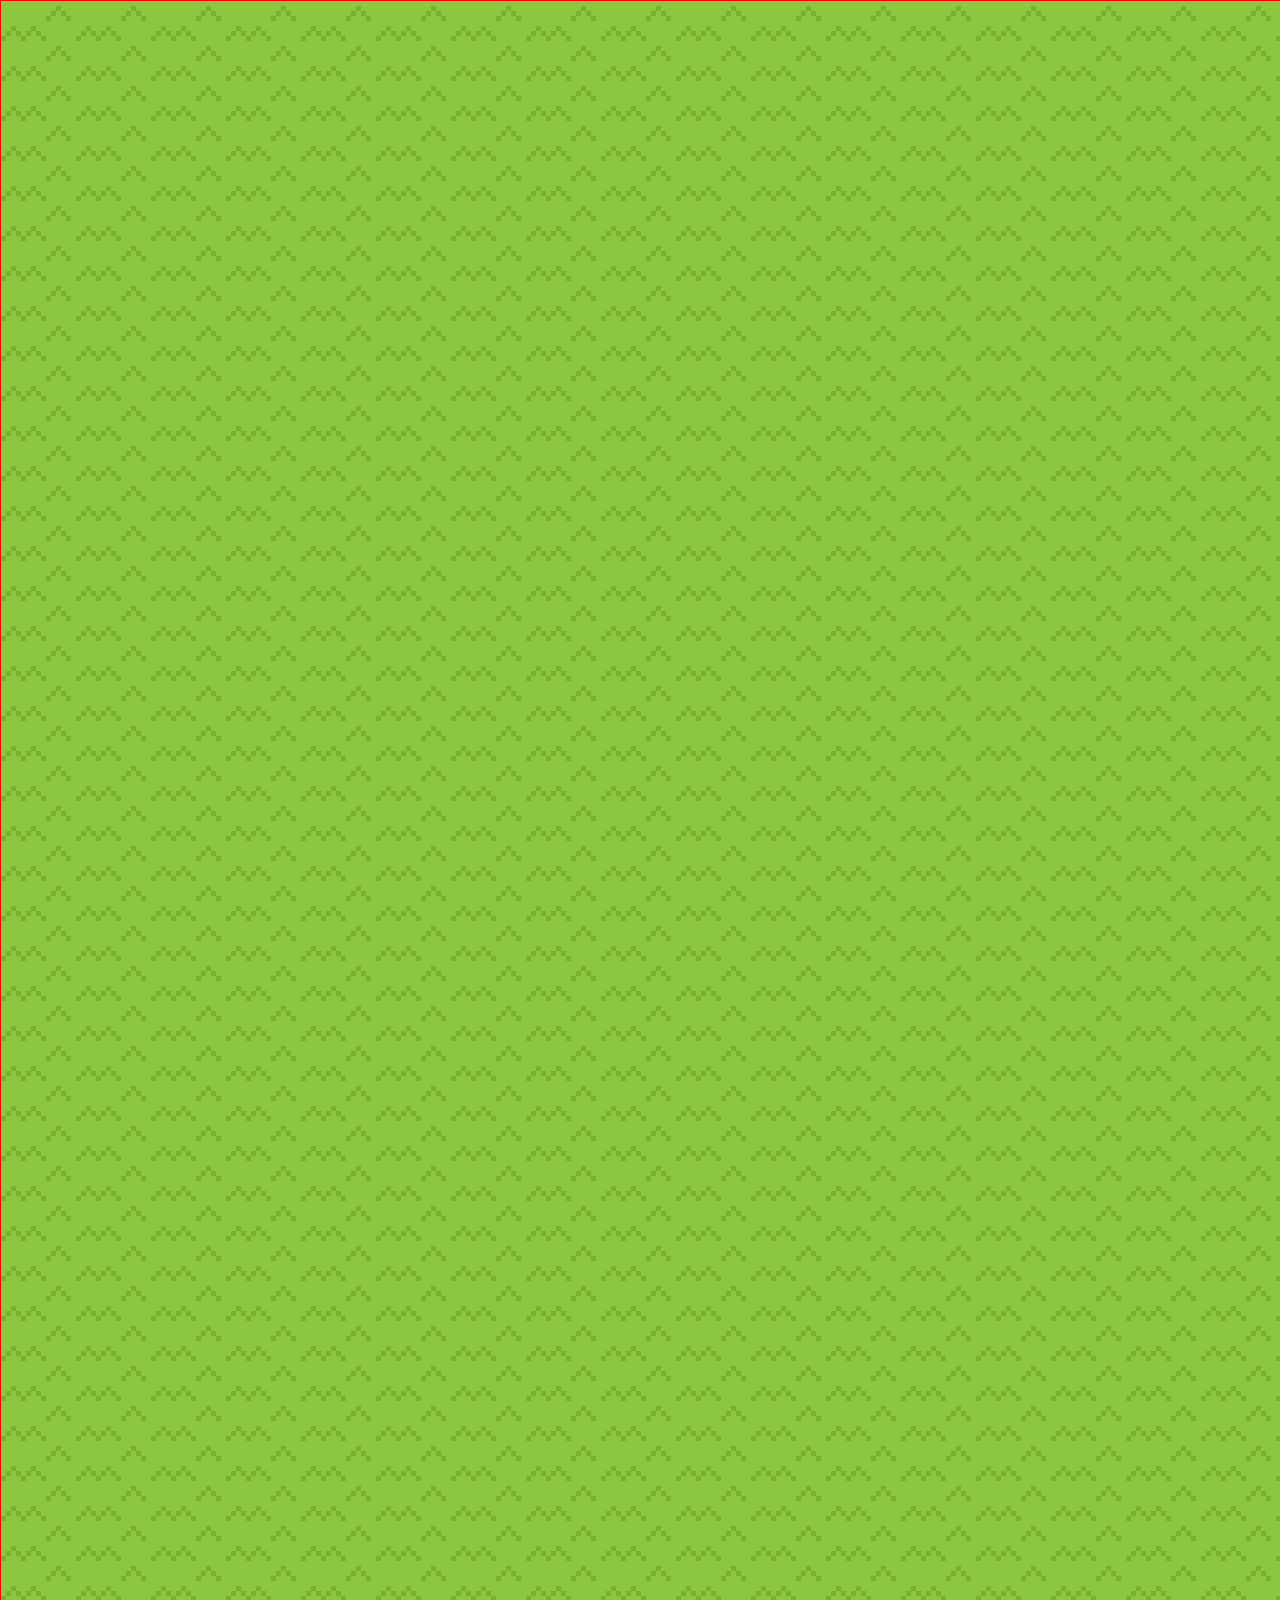
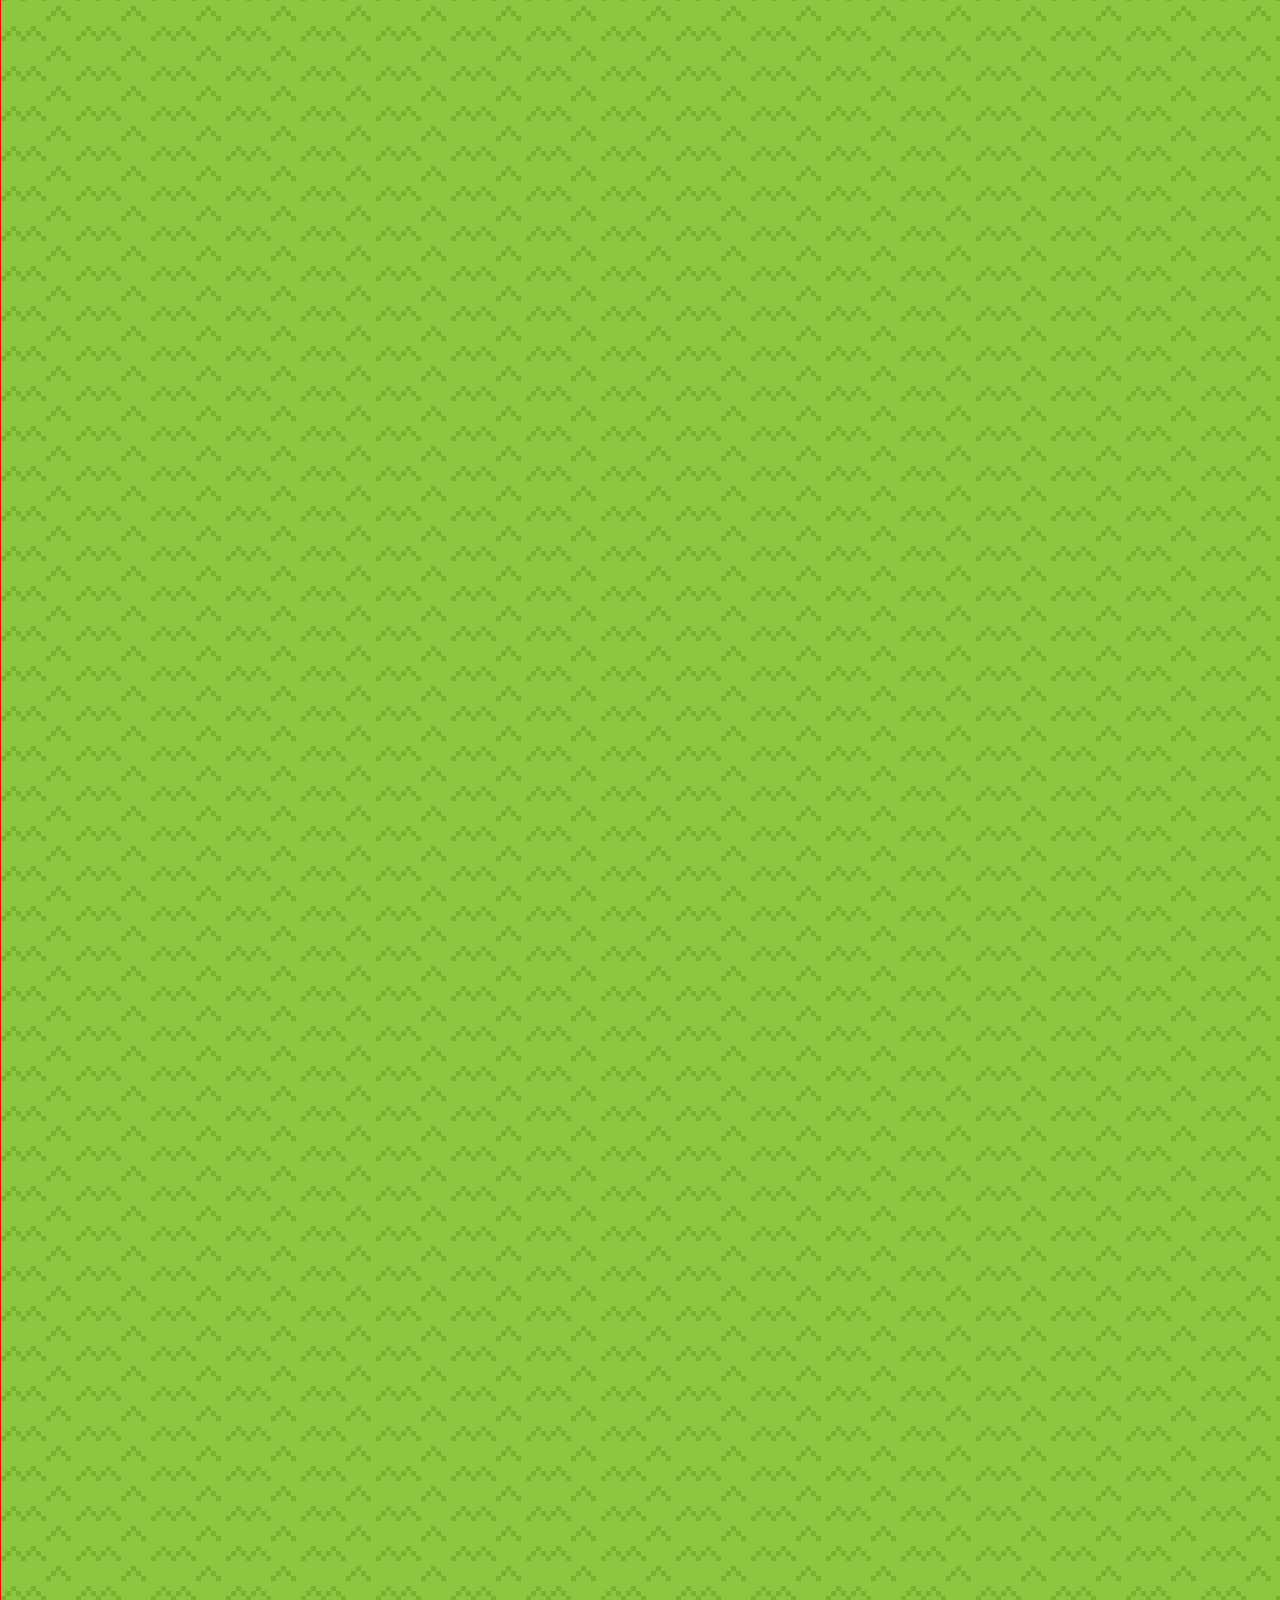
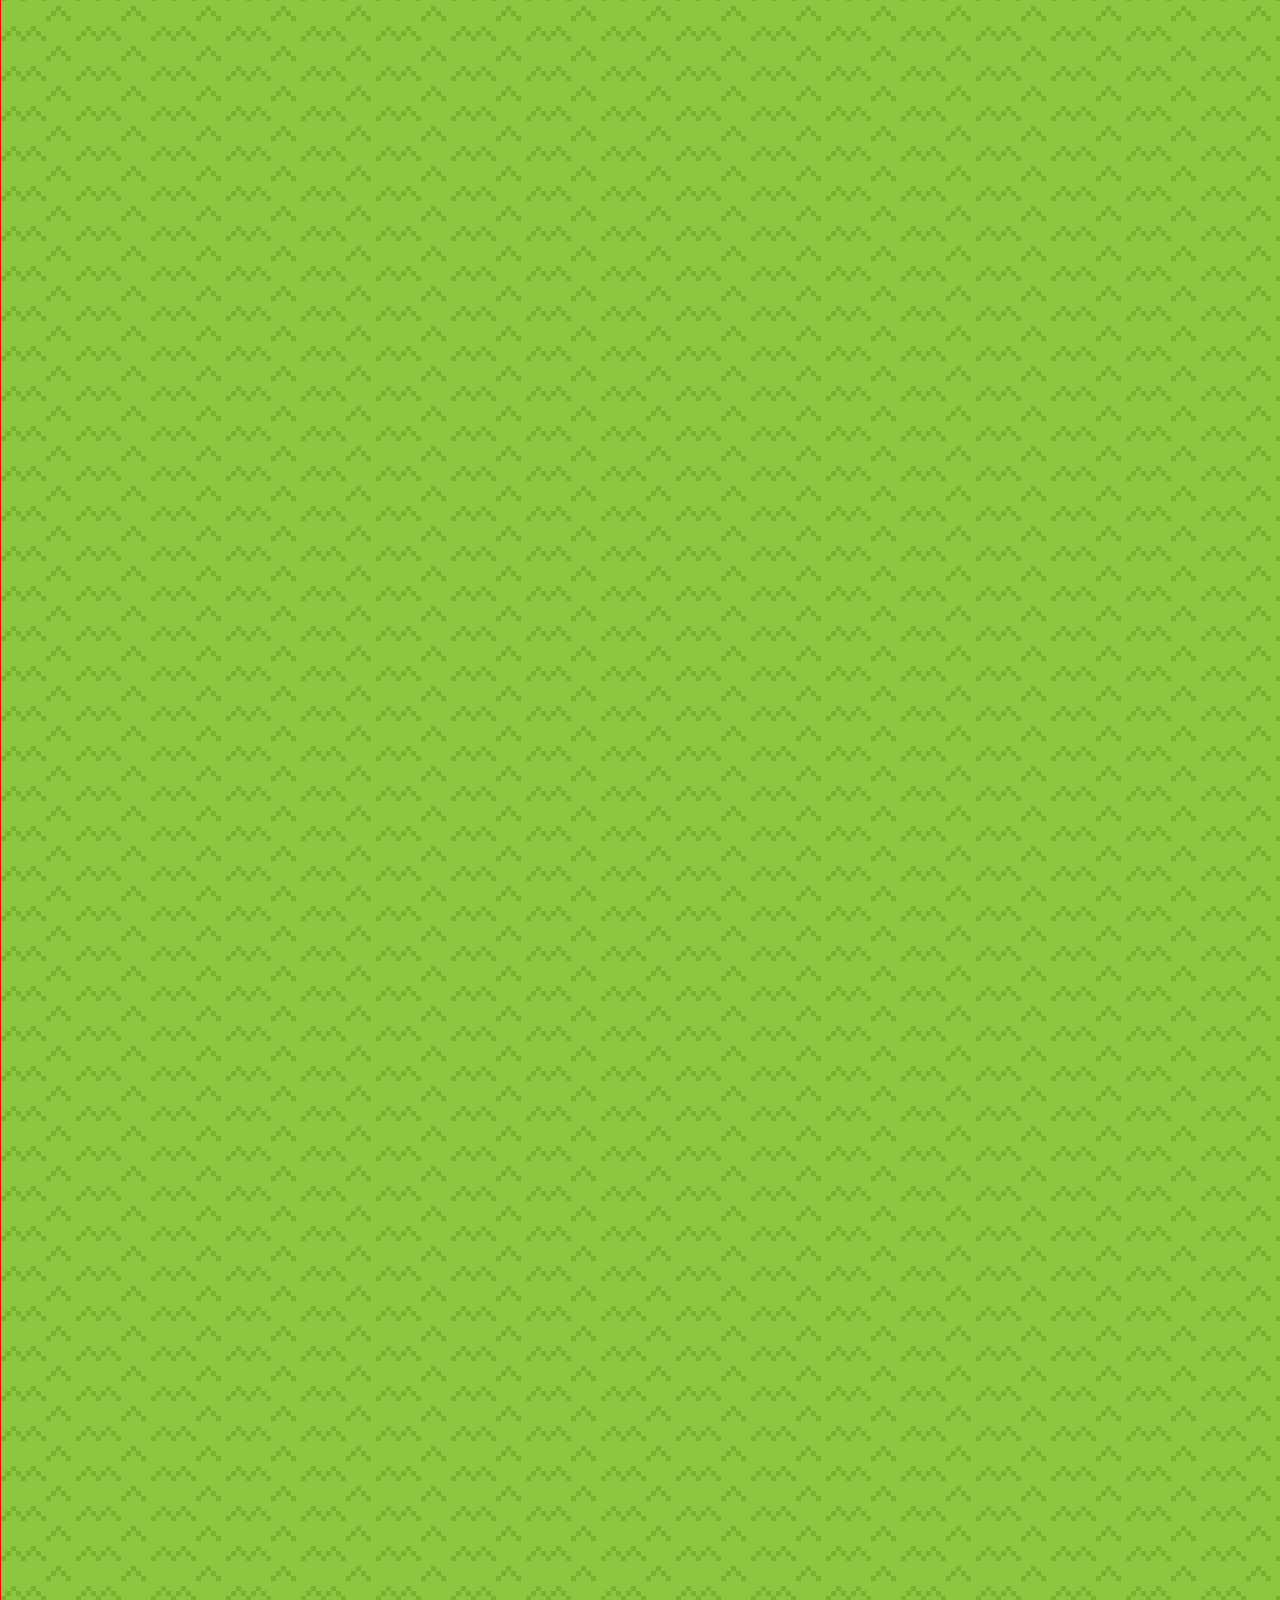
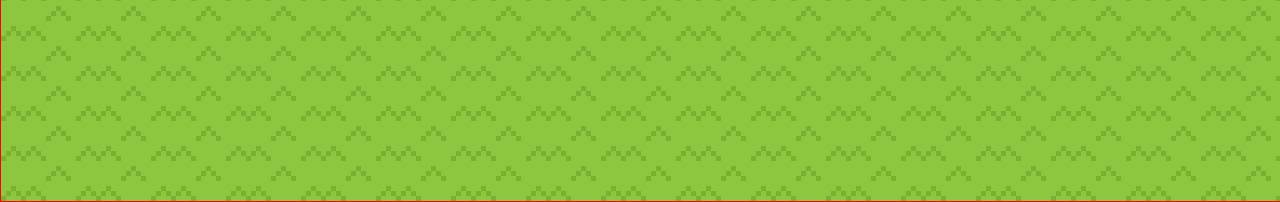
==== index.html @ e273a936 "epicness 1/3" ====
<!DOCTYPE html>
<html lang="en">
  <head>
    <meta http-equiv="Content-Type" content="text/html;charset=utf-8">
    <title></title>
    <link rel="stylesheet" href="style.css" type="text/css" media="screen" />
    <link rel="stylesheet" href="sprite.css" type="text/css" media="screen" />

    <script src="sdk.js"></script>
    <script src="jquery.min.js"></script>
    <script src="underscore-1.3.1.js"></script>
    <script src="backbone.js"></script>
    <script src="jquery.tmp.js"></script>

    <script src="http://static.firebase.com/v0/firebase.js"></script>
    <script src="app.js"></script>
    <script src="app2.js"></script>

    <script></script>
    
    <script id="spriteTemplate" type="text/x-jquery-tmpl">
      <div class="sprite">999</div>
    </script>
  </head>
  <body>
    <div id="map">
    </div>
  </body>
</html>
---- style.css ----
body {
  margin: 0;
  padding: 0;
}

#map {
  position: relative;
  width: 5000px;
  height: 5000px;
  border: 1px solid red;
  background-color: lightgreen;
  background-image: url(grass.png);
}


.sprite {
  position: absolute;
}

.sprite.self {
  z-index: 500;
}
---- sprite.css ----
.sprite {
 height: 130px;
 width: 130px;
}
.sprite div {
 background: #fc6;
 height: 10px;
 width: 10px;
}
.sprite .head {
 position: absolute;
 left: 50px;
 top: 20px;
 height: 30px;
 width: 30px;
}
.sprite .torso {
 position: absolute;
 left: 50px;
 top: 50px;
 height: 30px;
 width: 30px;
}
.sprite .crotch {
 position: absolute;
 left: 60px;
 top: 80px;
}
.sprite .shoulder.left {
 position: absolute;
 left: 40px;
 top: 50px;
}
.sprite .shoulder.right {
 position: absolute;
 left: 80px;
 top: 50px;
}
.sprite .arm {
 height: 30px;
}
.sprite .arm.left {
 position: absolute;
 left: 30px;
 top: 50px;
}
.sprite .arm.right {
 position: absolute;
 left: 90px;
 top: 50px;
}
.sprite .hand.left {
 position: absolute;
 left: 30px;
 top: 70px;
}
.sprite .hand.right {
 position: absolute;
 left: 90px;
 top: 70px;
}
.sprite .leg {
 height: 40px;
 position: relative;
}
.sprite .leg.left {
 position: absolute;
 left: 50px;
 top: 80px;
}
.sprite .leg.right {
 position: absolute;
 left: 70px;
 top: 80px;
}
.sprite .leg .sock {
 background: none;
 position: absolute;
 bottom: 0px;
 ((null)): 0;
}
.sprite .foot {
 width: 20px;
}
.sprite .foot.left {
 position: absolute;
 left: 40px;
 top: 120px;
}
.sprite .foot.right {
 position: absolute;
 left: 70px;
 top: 120px;
}
.sprite.walk_left .leg.left {
 height: 30px;
}
.sprite.walk_left .foot.left {
 top: 110px;
}
.sprite.walk_left .hand.right {
 top: 60px;
}
.sprite.walk_left .arm.right {
 height: 20px;
}
.sprite.walk_right .leg.right {
 height: 30px;
}
.sprite.walk_right .foot.right {
 top: 110px;
}
.sprite.walk_right .hand.left {
 top: 60px;
}
.sprite.walk_right .arm.left {
 height: 20px;
}
.sprite .accents {
 background: none !important;
 height: 130px;
 width: 130px;
}
.sprite .accents div {
 display: none;
 z-index: 10;
}
.sprite .accents .mohawk {
 background: #0f0 !important;
 position: absolute;
 left: 60px;
 top: 10px;
}
.sprite .accents .neck {
 position: absolute;
 left: 60px;
 top: 50px;
}
.sprite .accents .dome {
 position: absolute;
 left: 50px;
 top: 10px;
 width: 30px;
}
.sprite .accents .bill {
 position: absolute;
 left: 80px;
 top: 20px;
}
.sprite .accents .tie {
 height: 30px;
 position: absolute;
 left: 60px;
 top: 50px;
}
.sprite.punk div {
 background: #fc6;
}
.sprite.punk .mohawk,
.sprite.punk .neck {
 display: block;
}
.sprite.punk .hand {
 background: #000;
}
.sprite.punk .torso {
 background: #666;
}
.sprite.punk .foot {
 background: #804000;
}
.sprite.punk .sock {
 background: #804000;
}
.sprite.punk .leg,
.sprite.punk .crotch {
 background: #000;
}
.sprite.hip div {
 background: #804000;
}
.sprite.hip .foot {
 background: #00f;
}
.sprite.hip .leg,
.sprite.hip .crotch {
 background: #666;
}
.sprite.hip .torso,
.sprite.hip .shoulder {
 background: #000;
}
.sprite.hip .dome,
.sprite.hip .bill {
 background: #ff8000;
 display: block;
}
.sprite.hippie .torso,
.sprite.hippie .shoulder {
 background: #ff6;
}
.sprite.hippie .leg,
.sprite.hippie .crotch {
 background: #808000;
}
.sprite.emo .foot {
 background: #000;
}
.sprite.emo .tie {
 background: #fff;
 display: block;
}
.sprite.emo .torso,
.sprite.emo .shoulder {
 background: #000;
}
.sprite.emo .arm {
 background: #000;
}
.sprite.emo .leg,
.sprite.emo .crotch {
 background: #000;
}
.sprite.hooded .tie {
 background: #fe0000;
 display: block;
}
.sprite.hooded .torso,
.sprite.hooded .shoulder {
 background: #929292;
}
.sprite.hooded .arm {
 background: #929292;
}
.sprite.hooded .leg,
.sprite.hooded .crotch {
 background: #486b93;
}
.sprite.hooded .foot {
 background: #000;
}
.sprite.hooded .sock {
 background: #73abe8;
}

html,
body,
div,
span,
applet,
object,
iframe,
h1,
h2,
h3,
h4,
h5,
h6,
p,
blockquote,
pre,
a,
abbr,
acronym,
address,
big,
cite,
code,
del,
dfn,
em,
font,
img,
ins,
kbd,
q,
s,
samp,
small,
strike,
strong,
sub,
sup,
tt,
var,
dl,
dt,
dd,
ol,
ul,
li,
fieldset,
form,
label,
legend,
table,
caption,
tbody,
tfoot,
thead,
tr,
th,
td {
 margin: 0;
 padding: 0;
 border: 0;
 outline: 0;
 font-weight: inherit;
 font-style: inherit;
 font-family: inherit;
 font-size: 100%;
 vertical-align: baseline;
}
body {
 line-height: 1;
 color: #000;
 background: #fff;
}
ol,
ul {
 list-style: none;
}
table {
 border-collapse: separate;
 border-spacing: 0;
 vertical-align: middle;
}
caption,
th,
td {
 text-align: left;
 font-weight: normal;
 vertical-align: middle;
}
a img {
 border: none;
}
.sprite {
 height: 130px;
 width: 130px;
}
.sprite div {
 background: #fc6;
 height: 10px;
 width: 10px;
}
.sprite .head {
 position: absolute;
 left: 50px;
 top: 20px;
 height: 30px;
 width: 30px;
}
.sprite .head div {
 height: 30px;
}
.sprite .head .right {
 position: absolute;
 top: 0;
 right: 0;
}
.sprite .torso {
 position: absolute;
 left: 50px;
 top: 50px;
 height: 30px;
 width: 30px;
}
.sprite .crotch {
 position: absolute;
 left: 60px;
 top: 80px;
}
.sprite .shoulder.left {
 position: absolute;
 left: 40px;
 top: 50px;
}
.sprite .shoulder.right {
 position: absolute;
 left: 80px;
 top: 50px;
}
.sprite .arm {
 height: 30px;
}
.sprite .arm.left {
 position: absolute;
 left: 30px;
 top: 50px;
}
.sprite .arm.right {
 position: absolute;
 left: 90px;
 top: 50px;
}
.sprite .hand.left {
 position: absolute;
 left: 30px;
 top: 70px;
}
.sprite .hand.right {
 position: absolute;
 left: 90px;
 top: 70px;
}
.sprite .leg {
 height: 40px;
 position: relative;
}
.sprite .leg.left {
 position: absolute;
 left: 50px;
 top: 80px;
}
.sprite .leg.right {
 position: absolute;
 left: 70px;
 top: 80px;
}
.sprite .leg .sock {
 background: none;
 position: absolute;
 bottom: 0px;
 ((null)): 0;
}
.sprite .foot {
 width: 20px;
}
.sprite .foot.left {
 position: absolute;
 left: 40px;
 top: 120px;
}
.sprite .foot.right {
 position: absolute;
 left: 70px;
 top: 120px;
}
.sprite.walk_left .leg.left {
 height: 30px;
}
.sprite.walk_left .foot.left {
 top: 110px;
}
.sprite.walk_left .hand.right {
 top: 60px;
}
.sprite.walk_left .arm.right {
 height: 20px;
}
.sprite.walk_right .leg.right {
 height: 30px;
}
.sprite.walk_right .foot.right {
 top: 110px;
}
.sprite.walk_right .hand.left {
 top: 60px;
}
.sprite.walk_right .arm.left {
 height: 20px;
}
.sprite.raise_right .arm.right {
 top: 30px;
}
.sprite.raise_right .hand.right {
 top: 30px;
}
.sprite.raise_left .arm.left {
 top: 30px;
}
.sprite.raise_left .hand.left {
 top: 30px;
}
.sprite.lighter .accents .lighter {
 display: block;
}
.sprite .accents {
 background: none !important;
 height: 130px;
 width: 130px;
}
.sprite .accents div {
 display: none;
 z-index: 10;
}
.sprite .accents .mohawk {
 background: #0f0 !important;
 position: absolute;
 left: 60px;
 top: 10px;
}
.sprite .accents .neck {
 position: absolute;
 left: 60px;
 top: 50px;
}
.sprite .accents .dome {
 position: absolute;
 left: 50px;
 top: 10px;
 width: 30px;
}
.sprite .accents .bill {
 position: absolute;
 left: 80px;
 top: 20px;
}
.sprite .accents .tie {
 height: 30px;
 position: absolute;
 left: 60px;
 top: 50px;
}
.sprite .accents .lighter {
 background: #ff0;
 -webkit-box-shadow: 0 0 0 10px rgba(255,255,0,0.25);
 -moz-box-shadow: 0 0 0 10px rgba(255,255,0,0.25);
 box-shadow: 0 0 0 10px rgba(255,255,0,0.25);
 position: absolute;
 left: 90px;
 top: 20px;
 -webkit-animation-duration: 2s;
 -moz-animation-duration: 2s;
 animation-duration: 2s;
 -webkit-animation-name: pulse;
 -moz-animation-name: pulse;
 animation-name: pulse;
 -webkit-animation-iteration-count: infinite;
 -moz-animation-iteration-count: infinite;
 animation-iteration-count: infinite;
}
.sprite.punk div {
 background: #fc6;
}
.sprite.punk .mohawk,
.sprite.punk .neck {
 display: block;
}
.sprite.punk .hand {
 background: #000;
}
.sprite.punk .torso {
 background: #666;
}
.sprite.punk .foot {
 background: #804000;
}
.sprite.punk .sock {
 background: #804000;
}
.sprite.punk .leg,
.sprite.punk .crotch {
 background: #000;
}
.sprite.hip div {
 background: #804000;
}
.sprite.hip .foot {
 background: #00f;
}
.sprite.hip .leg,
.sprite.hip .crotch {
 background: #666;
}
.sprite.hip .torso,
.sprite.hip .shoulder {
 background: #000;
}
.sprite.hip .dome,
.sprite.hip .bill {
 background: #ff8000;
 display: block;
}
.sprite.hippie .torso,
.sprite.hippie .shoulder {
 background: #ff6;
}
.sprite.hippie .leg,
.sprite.hippie .crotch {
 background: #808000;
}
.sprite.emo .foot {
 background: #000;
}
.sprite.emo .tie {
 background: #fff;
 display: block;
}
.sprite.emo .torso,
.sprite.emo .shoulder {
 background: #000;
}
.sprite.emo .arm {
 background: #000;
}
.sprite.emo .leg,
.sprite.emo .crotch {
 background: #000;
}
.sprite.hooded .tie {
 background: #fe0000;
 display: block;
}
.sprite.hooded .torso,
.sprite.hooded .shoulder {
 background: #929292;
}
.sprite.hooded .arm {
 background: #929292;
}
.sprite.hooded .leg,
.sprite.hooded .crotch {
 background: #486b93;
}
.sprite.hooded .foot {
 background: #000;
}
.sprite.hooded .sock {
 background: #73abe8;
}
.sprite.hooded .dome {
 background: #929292;
 display: block;
}
.sprite.hooded .head div {
 background: #929292;
}
.sprite.hannes .mohawk {
 display: block;
}
.sprite.hannes .torso,
.sprite.hannes .shoulder {
 background: #fff;
}
.sprite.hannes .arm {
 background: #fff;
}
.sprite.hannes .leg,
.sprite.hannes .crotch {
 background: #808080;
}
.sprite.hannes .foot {
 background: #000;
}
.sprite.hannes .sock {
 background: #d3d3d3;
}
.sprite.eve .crotch {
 background: #008000;
}
@-moz-keyframes pulse {
 0% {
   opacity: 1;
   filter: progid:DXImageTransform.Microsoft.Alpha(Opacity=100);
 }

 50% {
   opacity: 0.75;
   filter: progid:DXImageTransform.Microsoft.Alpha(Opacity=75);
 }

 100% {
   opacity: 1;
   filter: progid:DXImageTransform.Microsoft.Alpha(Opacity=100);
 }
}
@-webkit-keyframes pulse {
 0% {
   opacity: 1;
   filter: progid:DXImageTransform.Microsoft.Alpha(Opacity=100);
 }

 50% {
   opacity: 0.75;
   filter: progid:DXImageTransform.Microsoft.Alpha(Opacity=75);
 }

 100% {
   opacity: 1;
   filter: progid:DXImageTransform.Microsoft.Alpha(Opacity=100);
 }
}
@keyframes pulse {
 0% {
   opacity: 1;
   filter: progid:DXImageTransform.Microsoft.Alpha(Opacity=100);
 }

 50% {
   opacity: 0.75;
   filter: progid:DXImageTransform.Microsoft.Alpha(Opacity=75);
 }

 100% {
   opacity: 1;
   filter: progid:DXImageTransform.Microsoft.Alpha(Opacity=100);
 }
}
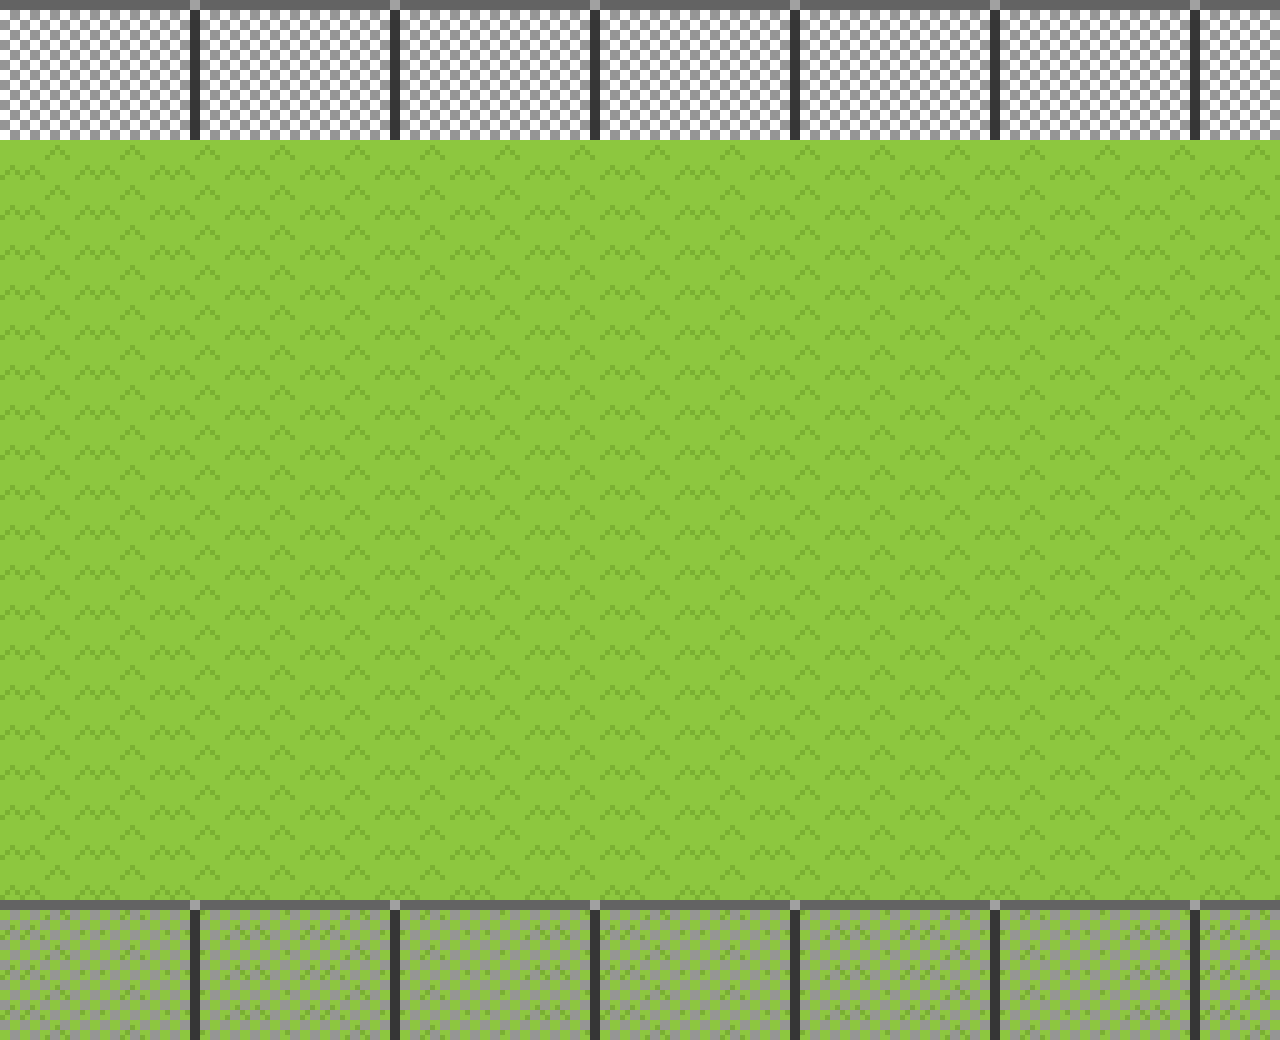
==== commit 8205fd3b: "updating sprites, js, booing, party party" ====
--- a/index.html
+++ b/index.html
@@ -23,7 +23,12 @@
     </script>
   </head>
   <body>
+    <div class="sky"></div>
     <div id="map">
+      
+      <div class="fence"></div>
+      
     </div>
+    
   </body>
 </html>
--- a/style.css
+++ b/style.css
@@ -1,17 +1,20 @@
+html {
+
+}
+
 body {
   margin: 0;
   padding: 0;
+
+  background-color: brown;
 }
 
 #map {
   position: relative;
-  width: 5000px;
-  height: 5000px;
-  border: 1px solid red;
-  background-color: lightgreen;
+  width: 3000px;
+  height: 900px;
   background-image: url(grass.png);
 }
-
 
 .sprite {
   position: absolute;
@@ -19,4 +22,22 @@
 
 .sprite.self {
   z-index: 500;
+}
+
+
+.sky {
+  background-image: url(fence.png);
+  width: 100%;
+  height: 140px;
+}
+
+.fence {
+  background-image: url(fence.png);
+  width: 100%;
+  height: 140px;
+  position: fixed;
+  bottom: 0px;
+  z-index: 10000;
+  
+  position: absolute;
 }--- a/sprite.css
+++ b/sprite.css
@@ -1,248 +1,3 @@
-.sprite {
- height: 130px;
- width: 130px;
-}
-.sprite div {
- background: #fc6;
- height: 10px;
- width: 10px;
-}
-.sprite .head {
- position: absolute;
- left: 50px;
- top: 20px;
- height: 30px;
- width: 30px;
-}
-.sprite .torso {
- position: absolute;
- left: 50px;
- top: 50px;
- height: 30px;
- width: 30px;
-}
-.sprite .crotch {
- position: absolute;
- left: 60px;
- top: 80px;
-}
-.sprite .shoulder.left {
- position: absolute;
- left: 40px;
- top: 50px;
-}
-.sprite .shoulder.right {
- position: absolute;
- left: 80px;
- top: 50px;
-}
-.sprite .arm {
- height: 30px;
-}
-.sprite .arm.left {
- position: absolute;
- left: 30px;
- top: 50px;
-}
-.sprite .arm.right {
- position: absolute;
- left: 90px;
- top: 50px;
-}
-.sprite .hand.left {
- position: absolute;
- left: 30px;
- top: 70px;
-}
-.sprite .hand.right {
- position: absolute;
- left: 90px;
- top: 70px;
-}
-.sprite .leg {
- height: 40px;
- position: relative;
-}
-.sprite .leg.left {
- position: absolute;
- left: 50px;
- top: 80px;
-}
-.sprite .leg.right {
- position: absolute;
- left: 70px;
- top: 80px;
-}
-.sprite .leg .sock {
- background: none;
- position: absolute;
- bottom: 0px;
- ((null)): 0;
-}
-.sprite .foot {
- width: 20px;
-}
-.sprite .foot.left {
- position: absolute;
- left: 40px;
- top: 120px;
-}
-.sprite .foot.right {
- position: absolute;
- left: 70px;
- top: 120px;
-}
-.sprite.walk_left .leg.left {
- height: 30px;
-}
-.sprite.walk_left .foot.left {
- top: 110px;
-}
-.sprite.walk_left .hand.right {
- top: 60px;
-}
-.sprite.walk_left .arm.right {
- height: 20px;
-}
-.sprite.walk_right .leg.right {
- height: 30px;
-}
-.sprite.walk_right .foot.right {
- top: 110px;
-}
-.sprite.walk_right .hand.left {
- top: 60px;
-}
-.sprite.walk_right .arm.left {
- height: 20px;
-}
-.sprite .accents {
- background: none !important;
- height: 130px;
- width: 130px;
-}
-.sprite .accents div {
- display: none;
- z-index: 10;
-}
-.sprite .accents .mohawk {
- background: #0f0 !important;
- position: absolute;
- left: 60px;
- top: 10px;
-}
-.sprite .accents .neck {
- position: absolute;
- left: 60px;
- top: 50px;
-}
-.sprite .accents .dome {
- position: absolute;
- left: 50px;
- top: 10px;
- width: 30px;
-}
-.sprite .accents .bill {
- position: absolute;
- left: 80px;
- top: 20px;
-}
-.sprite .accents .tie {
- height: 30px;
- position: absolute;
- left: 60px;
- top: 50px;
-}
-.sprite.punk div {
- background: #fc6;
-}
-.sprite.punk .mohawk,
-.sprite.punk .neck {
- display: block;
-}
-.sprite.punk .hand {
- background: #000;
-}
-.sprite.punk .torso {
- background: #666;
-}
-.sprite.punk .foot {
- background: #804000;
-}
-.sprite.punk .sock {
- background: #804000;
-}
-.sprite.punk .leg,
-.sprite.punk .crotch {
- background: #000;
-}
-.sprite.hip div {
- background: #804000;
-}
-.sprite.hip .foot {
- background: #00f;
-}
-.sprite.hip .leg,
-.sprite.hip .crotch {
- background: #666;
-}
-.sprite.hip .torso,
-.sprite.hip .shoulder {
- background: #000;
-}
-.sprite.hip .dome,
-.sprite.hip .bill {
- background: #ff8000;
- display: block;
-}
-.sprite.hippie .torso,
-.sprite.hippie .shoulder {
- background: #ff6;
-}
-.sprite.hippie .leg,
-.sprite.hippie .crotch {
- background: #808000;
-}
-.sprite.emo .foot {
- background: #000;
-}
-.sprite.emo .tie {
- background: #fff;
- display: block;
-}
-.sprite.emo .torso,
-.sprite.emo .shoulder {
- background: #000;
-}
-.sprite.emo .arm {
- background: #000;
-}
-.sprite.emo .leg,
-.sprite.emo .crotch {
- background: #000;
-}
-.sprite.hooded .tie {
- background: #fe0000;
- display: block;
-}
-.sprite.hooded .torso,
-.sprite.hooded .shoulder {
- background: #929292;
-}
-.sprite.hooded .arm {
- background: #929292;
-}
-.sprite.hooded .leg,
-.sprite.hooded .crotch {
- background: #486b93;
-}
-.sprite.hooded .foot {
- background: #000;
-}
-.sprite.hooded .sock {
- background: #73abe8;
-}
-
 html,
 body,
 div,
@@ -340,7 +95,6 @@
  width: 130px;
 }
 .sprite div {
- background: #fc6;
  height: 10px;
  width: 10px;
 }
@@ -351,7 +105,8 @@
  height: 30px;
  width: 30px;
 }
-.sprite .head div {
+.sprite .head .left,
+.sprite .head .right {
  height: 30px;
 }
 .sprite .head .right {
@@ -359,11 +114,25 @@
  top: 0;
  right: 0;
 }
+.sprite .head .mouth {
+ background: #600000;
+ display: none;
+ position: absolute;
+ left: 10px;
+ top: 20px;
+}
 .sprite .torso {
  position: absolute;
  left: 50px;
  top: 50px;
  height: 30px;
+ width: 30px;
+}
+.sprite .torso .tube {
+ position: absolute;
+ bottom: 0;
+ ((null)): 0;
+ height: 20px;
  width: 30px;
 }
 .sprite .crotch {
@@ -394,15 +163,15 @@
  left: 90px;
  top: 50px;
 }
-.sprite .hand.left {
- position: absolute;
- left: 30px;
- top: 70px;
-}
-.sprite .hand.right {
- position: absolute;
- left: 90px;
- top: 70px;
+.sprite .arm .elbow {
+ position: absolute;
+ top: 0;
+ ((null)): 0;
+}
+.sprite .arm .hand {
+ position: absolute;
+ bottom: 0;
+ ((null)): 0;
 }
 .sprite .leg {
  height: 40px;
@@ -420,8 +189,9 @@
 }
 .sprite .leg .sock {
  background: none;
- position: absolute;
- bottom: 0px;
+ height: 20px;
+ position: absolute;
+ bottom: -10px;
  ((null)): 0;
 }
 .sprite .foot {
@@ -462,31 +232,72 @@
  height: 20px;
 }
 .sprite.raise_right .arm.right {
+ height: 30px;
  top: 30px;
 }
-.sprite.raise_right .hand.right {
+.sprite.raise_right .arm.right .hand {
+ position: absolute;
+ top: 0;
+ ((null)): 0;
+}
+.sprite.raise_right .arm.right .elbow {
+ position: absolute;
+ left: 0px;
+ top: 20px;
+}
+.sprite.raise_left .arm.left {
+ height: 30px;
  top: 30px;
 }
-.sprite.raise_left .arm.left {
- top: 30px;
-}
-.sprite.raise_left .hand.left {
- top: 30px;
-}
-.sprite.lighter .accents .lighter {
+.sprite.raise_left .arm.left .hand {
+ position: absolute;
+ top: 0;
+ ((null)): 0;
+}
+.sprite.raise_left .arm.left .elbow {
+ position: absolute;
+ left: 0px;
+ top: 20px;
+}
+.sprite.raise_lighter .accents .lighter {
  display: block;
 }
+.sprite.shout .mouth {
+ display: block;
+}
 .sprite .accents {
- background: none !important;
  height: 130px;
  width: 130px;
 }
 .sprite .accents div {
- display: none;
  z-index: 10;
 }
+.sprite .accents .sideburns {
+ position: absolute;
+ left: 50px;
+ top: 20px;
+ width: 30px;
+}
+.sprite .accents .sideburns .right {
+ position: absolute;
+ left: 20px;
+ top: 0px;
+}
+.sprite .accents .ponytail {
+ width: 70px;
+ position: absolute;
+ left: 30px;
+ top: 30px;
+}
+.sprite .accents .ponytail div {
+ width: 20px;
+}
+.sprite .accents .ponytail .right {
+ position: absolute;
+ left: 50px;
+ top: 0px;
+}
 .sprite .accents .mohawk {
- background: #0f0 !important;
  position: absolute;
  left: 60px;
  top: 10px;
@@ -513,102 +324,177 @@
  left: 60px;
  top: 50px;
 }
+.sprite .accents .belt {
+ position: absolute;
+ left: 50px;
+ top: 80px;
+ width: 30px;
+}
+.sprite .accents .belt .buckle {
+ position: absolute;
+ left: 10px;
+ top: 0px;
+}
+.sprite .accents .skirt {
+ height: 20px;
+ position: absolute;
+ left: 50px;
+ top: 90px;
+ width: 30px;
+}
 .sprite .accents .lighter {
+ -webkit-animation: pulse 2s infinite;
+ -moz-animation: pulse 2s infinite;
+ animation: pulse 2s infinite;
  background: #ff0;
  -webkit-box-shadow: 0 0 0 10px rgba(255,255,0,0.25);
  -moz-box-shadow: 0 0 0 10px rgba(255,255,0,0.25);
  box-shadow: 0 0 0 10px rgba(255,255,0,0.25);
+ display: none;
  position: absolute;
  left: 90px;
  top: 20px;
- -webkit-animation-duration: 2s;
- -moz-animation-duration: 2s;
- animation-duration: 2s;
- -webkit-animation-name: pulse;
- -moz-animation-name: pulse;
- animation-name: pulse;
- -webkit-animation-iteration-count: infinite;
- -moz-animation-iteration-count: infinite;
- animation-iteration-count: infinite;
-}
-.sprite.punk div {
+}
+.sprite .head,
+.sprite .torso,
+.sprite .crotch,
+.sprite .shoulder,
+.sprite .arm,
+.sprite .hand,
+.sprite .elbow,
+.sprite .leg,
+.sprite .foot {
  background: #fc6;
 }
-.sprite.punk .mohawk,
-.sprite.punk .neck {
- display: block;
+.sprite.ty .torso {
+ background: #fff;
+}
+.sprite.ty .shoulder {
+ background: #fff;
+}
+.sprite.ty .leg,
+.sprite.ty .crotch {
+ background: #d3d3d3;
+}
+.sprite.ty .dome {
+ background: #ff0;
+}
+.sprite.ty .sideburns div {
+ background: #ff0;
+}
+.sprite.ty .ponytail div {
+ background: #ff0;
+}
+.sprite.ty .foot {
+ background: #a9a9a9;
+}
+.sprite.paul .belt {
+ background: #000;
+}
+.sprite.paul .belt .buckle {
+ background: #c0c0c0;
+}
+.sprite.paul .dome {
+ background: #cd853f;
+}
+.sprite.paul .sideburns div {
+ background: #cd853f;
+}
+.sprite.paul .leg,
+.sprite.paul .crotch {
+ background: Navy;
+}
+.sprite.paul .foot {
+ background: #a9a9a9;
+}
+.sprite.paul .tie {
+ background: MediumSeaGreen;
+}
+.sprite.paul .torso {
+ background: #006400;
+}
+.sprite.paul .shoulder {
+ background: #006400;
+}
+.sprite.paul .arm,
+.sprite.paul .elbow {
+ background: #006400;
 }
 .sprite.punk .hand {
  background: #000;
+}
+.sprite.punk .mohawk {
+ background: #0f0;
+}
+.sprite.punk .leg,
+.sprite.punk .crotch {
+ background: #000;
+}
+.sprite.punk .foot {
+ background: #804000;
+}
+.sprite.punk .sock {
+ background: #804000;
 }
 .sprite.punk .torso {
  background: #666;
 }
-.sprite.punk .foot {
+.sprite.punk .neck {
+ background: #fc6;
+}
+.sprite.hip .head,
+.sprite.hip .torso,
+.sprite.hip .crotch,
+.sprite.hip .shoulder,
+.sprite.hip .arm,
+.sprite.hip .hand,
+.sprite.hip .elbow,
+.sprite.hip .leg,
+.sprite.hip .foot {
  background: #804000;
 }
-.sprite.punk .sock {
- background: #804000;
-}
-.sprite.punk .leg,
-.sprite.punk .crotch {
- background: #000;
-}
-.sprite.hip div {
- background: #804000;
-}
-.sprite.hip .foot {
- background: #00f;
+.sprite.hip .dome,
+.sprite.hip .bill {
+ background: #ff8000;
 }
 .sprite.hip .leg,
 .sprite.hip .crotch {
  background: #666;
 }
-.sprite.hip .torso,
-.sprite.hip .shoulder {
- background: #000;
-}
-.sprite.hip .dome,
-.sprite.hip .bill {
- background: #ff8000;
- display: block;
-}
-.sprite.hippie .torso,
-.sprite.hippie .shoulder {
+.sprite.hip .foot {
+ background: #00f;
+}
+.sprite.hip .torso {
+ background: #000;
+}
+.sprite.hippie .torso {
  background: #ff6;
 }
 .sprite.hippie .leg,
 .sprite.hippie .crotch {
  background: #808000;
 }
+.sprite.emo .dome {
+ background: #000;
+}
+.sprite.emo .sideburns div {
+ background: #000;
+}
+.sprite.emo .leg,
+.sprite.emo .crotch {
+ background: #000;
+}
 .sprite.emo .foot {
  background: #000;
 }
 .sprite.emo .tie {
  background: #fff;
- display: block;
-}
-.sprite.emo .torso,
+}
+.sprite.emo .torso {
+ background: #000;
+}
 .sprite.emo .shoulder {
  background: #000;
-}
-.sprite.emo .arm {
- background: #000;
-}
-.sprite.emo .leg,
-.sprite.emo .crotch {
- background: #000;
-}
-.sprite.hooded .tie {
- background: #fe0000;
- display: block;
-}
-.sprite.hooded .torso,
-.sprite.hooded .shoulder {
- background: #929292;
-}
-.sprite.hooded .arm {
- background: #929292;
 }
 .sprite.hooded .leg,
 .sprite.hooded .crotch {
@@ -620,26 +506,32 @@
 .sprite.hooded .sock {
  background: #73abe8;
 }
-.sprite.hooded .dome {
+.sprite.hooded .tie {
+ background: #fe0000;
+}
+.sprite.hooded .torso {
  background: #929292;
- display: block;
-}
+}
+.sprite.hooded .shoulder {
+ background: #929292;
+}
+.sprite.hooded .dome,
 .sprite.hooded .head div {
  background: #929292;
 }
-.sprite.hannes .mohawk {
- display: block;
-}
-.sprite.hannes .torso,
+.sprite.hannes .torso {
+ background: #00008b;
+}
 .sprite.hannes .shoulder {
- background: #fff;
-}
-.sprite.hannes .arm {
- background: #fff;
+ background: #00008b;
+}
+.sprite.hannes .arm,
+.sprite.hannes .elbow {
+ background: #00008b;
 }
 .sprite.hannes .leg,
 .sprite.hannes .crotch {
- background: #808080;
+ background: #a9a9a9;
 }
 .sprite.hannes .foot {
  background: #000;
@@ -647,8 +539,66 @@
 .sprite.hannes .sock {
  background: #d3d3d3;
 }
+.sprite.hannes .dome,
+.sprite.hannes .head div {
+ background: #00008b;
+}
 .sprite.eve .crotch {
  background: #008000;
+}
+.sprite.chick .belt {
+ background: #008efe;
+}
+.sprite.chick .belt .buckle {
+ background: #ff8e01;
+}
+.sprite.chick .dome {
+ background: #9c4f00;
+}
+.sprite.chick .sideburns div {
+ background: #9c4f00;
+}
+.sprite.chick .ponytail div {
+ background: #9c4f00;
+}
+.sprite.chick .foot {
+ background: #a30100;
+}
+.sprite.chick .skirt {
+ background: #00fed9;
+}
+.sprite.chick .torso {
+ background: #00fed9;
+}
+.sprite.chick .neck {
+ background: #fc6;
+}
+.sprite.pig .leg,
+.sprite.pig .crotch {
+ background: #000;
+}
+.sprite.pig .dome {
+ background: #f9ff01;
+}
+.sprite.pig .sideburns div {
+ background: #f9ff01;
+}
+.sprite.pig .ponytail .right {
+ background: #f9ff01;
+}
+.sprite.pig .foot {
+ background: #9c4f00;
+}
+.sprite.pig .sock {
+ background: #9c4f00;
+}
+.sprite.pig .sock {
+ position: absolute;
+ bottom: 0;
+ ((null)): 0;
+}
+.sprite.pig .tube {
+ background: #fff;
 }
 @-moz-keyframes pulse {
  0% {
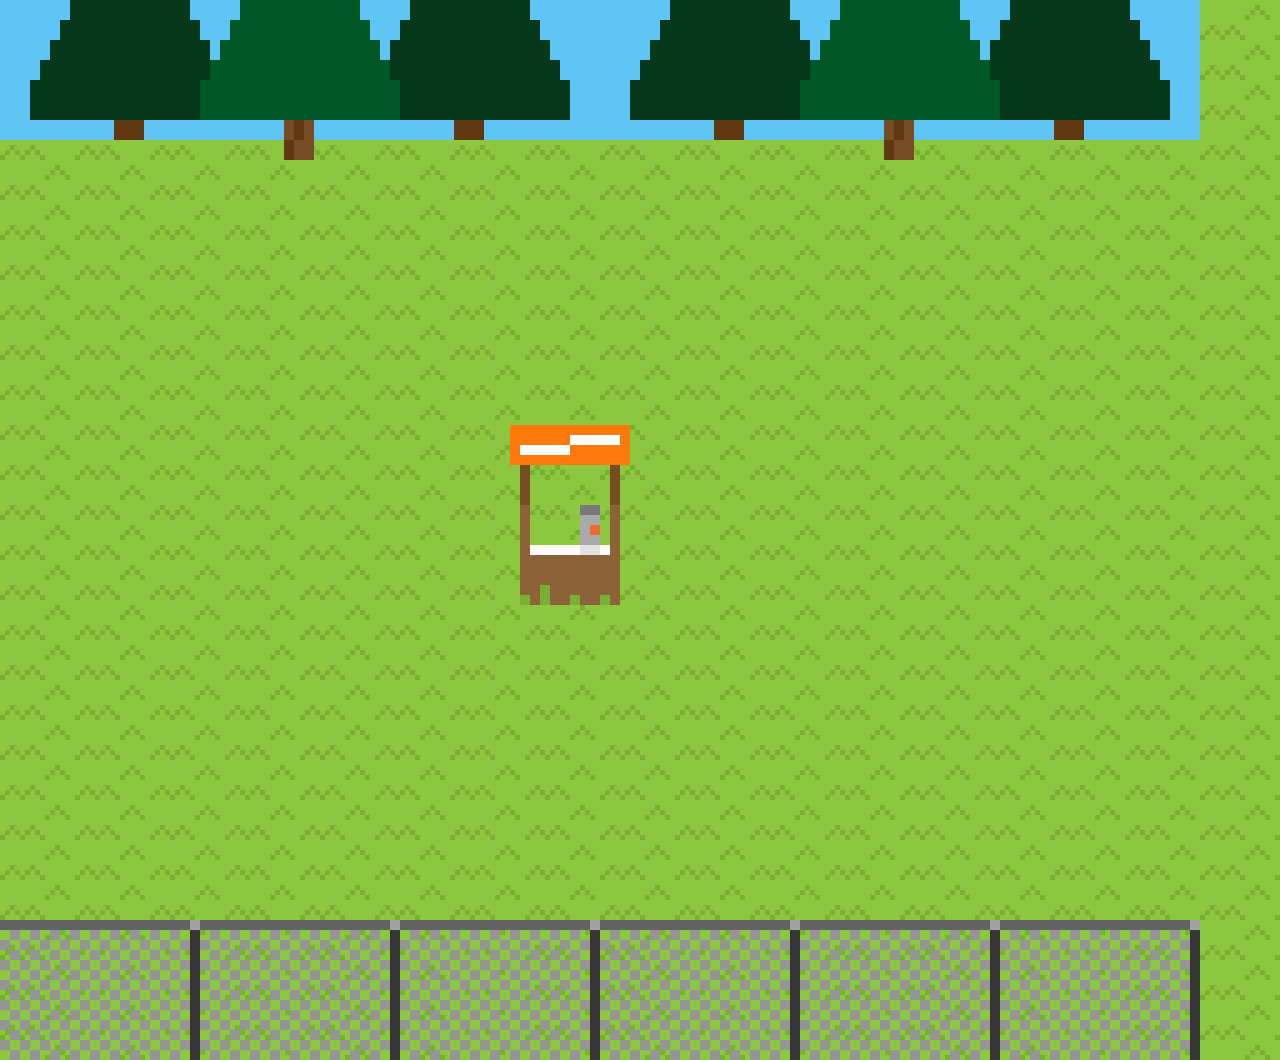
==== commit 0c76691e: "adding stuff" ====
--- a/index.html
+++ b/index.html
@@ -18,6 +18,7 @@
 
     <script></script>
     
+    <title>Concert 2021</title>
     <script id="spriteTemplate" type="text/x-jquery-tmpl">
       <div class="sprite">999</div>
     </script>
@@ -26,6 +27,8 @@
     <div class="sky"></div>
     <div id="map">
       
+      
+      <div class="booth"></div>
       <div class="fence"></div>
       
     </div>
--- a/style.css
+++ b/style.css
@@ -1,19 +1,18 @@
 html {
-
 }
 
 body {
   margin: 0;
   padding: 0;
 
-  background-color: brown;
+  background-image: url(grass.png)!important;
 }
 
 #map {
   position: relative;
-  width: 3000px;
+  width: 1200px;
   height: 900px;
-  background-image: url(grass.png);
+/*  background-image: url(grass.png);*/
 }
 
 .sprite {
@@ -26,9 +25,9 @@
 
 
 .sky {
-  background-image: url(fence.png);
-  width: 100%;
-  height: 140px;
+  width: 1200px;
+  background-image: url(sky.png);
+  height: 160px;
 }
 
 .fence {
@@ -40,4 +39,14 @@
   z-index: 10000;
   
   position: absolute;
+}
+
+.booth {
+  background-image: url(booth.png);
+  position: absolute;
+  z-index: 310;
+  width: 120px;
+  height: 180px;
+  top: 265px;
+  left: 510px;
 }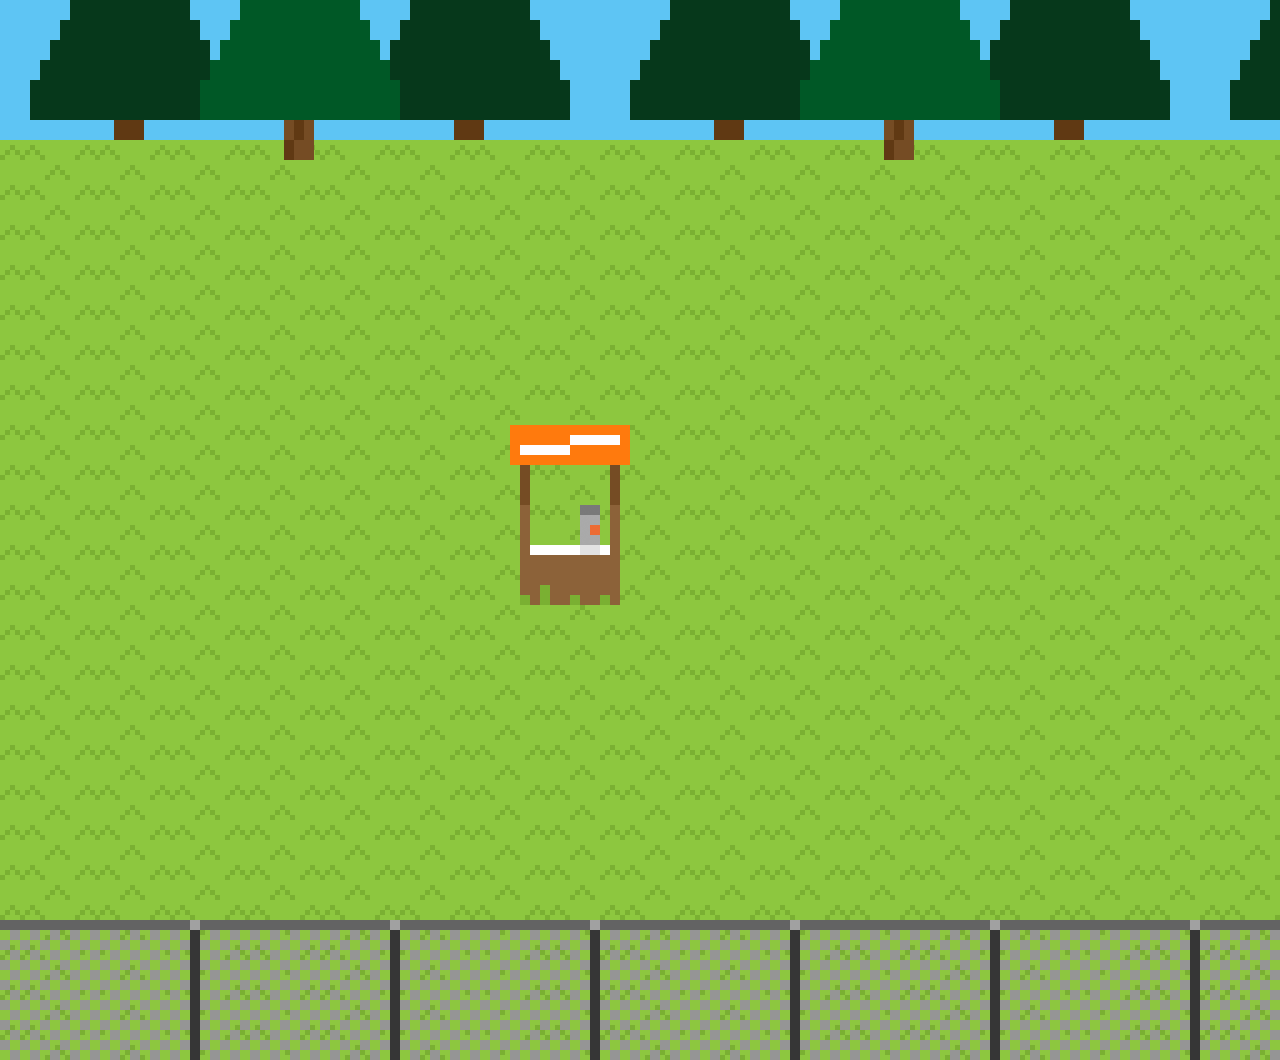
==== commit 5f2a4342: "texting" ====
--- a/index.html
+++ b/index.html
@@ -32,6 +32,5 @@
       <div class="fence"></div>
       
     </div>
-    
   </body>
 </html>
--- a/style.css
+++ b/style.css
@@ -10,7 +10,7 @@
 
 #map {
   position: relative;
-  width: 1200px;
+  width: 2000px;
   height: 900px;
 /*  background-image: url(grass.png);*/
 }
@@ -25,7 +25,7 @@
 
 
 .sky {
-  width: 1200px;
+  width: 2000px;
   background-image: url(sky.png);
   height: 160px;
 }
@@ -49,4 +49,14 @@
   height: 180px;
   top: 265px;
   left: 510px;
-}+}
+
+.scream {
+  position: absolute;
+  margin-left: 100px;
+  margin-top: -14px;
+  font-size: 24px;
+  font-family: "Console";
+  font-weight: bold;
+  width: 150px;
+}
